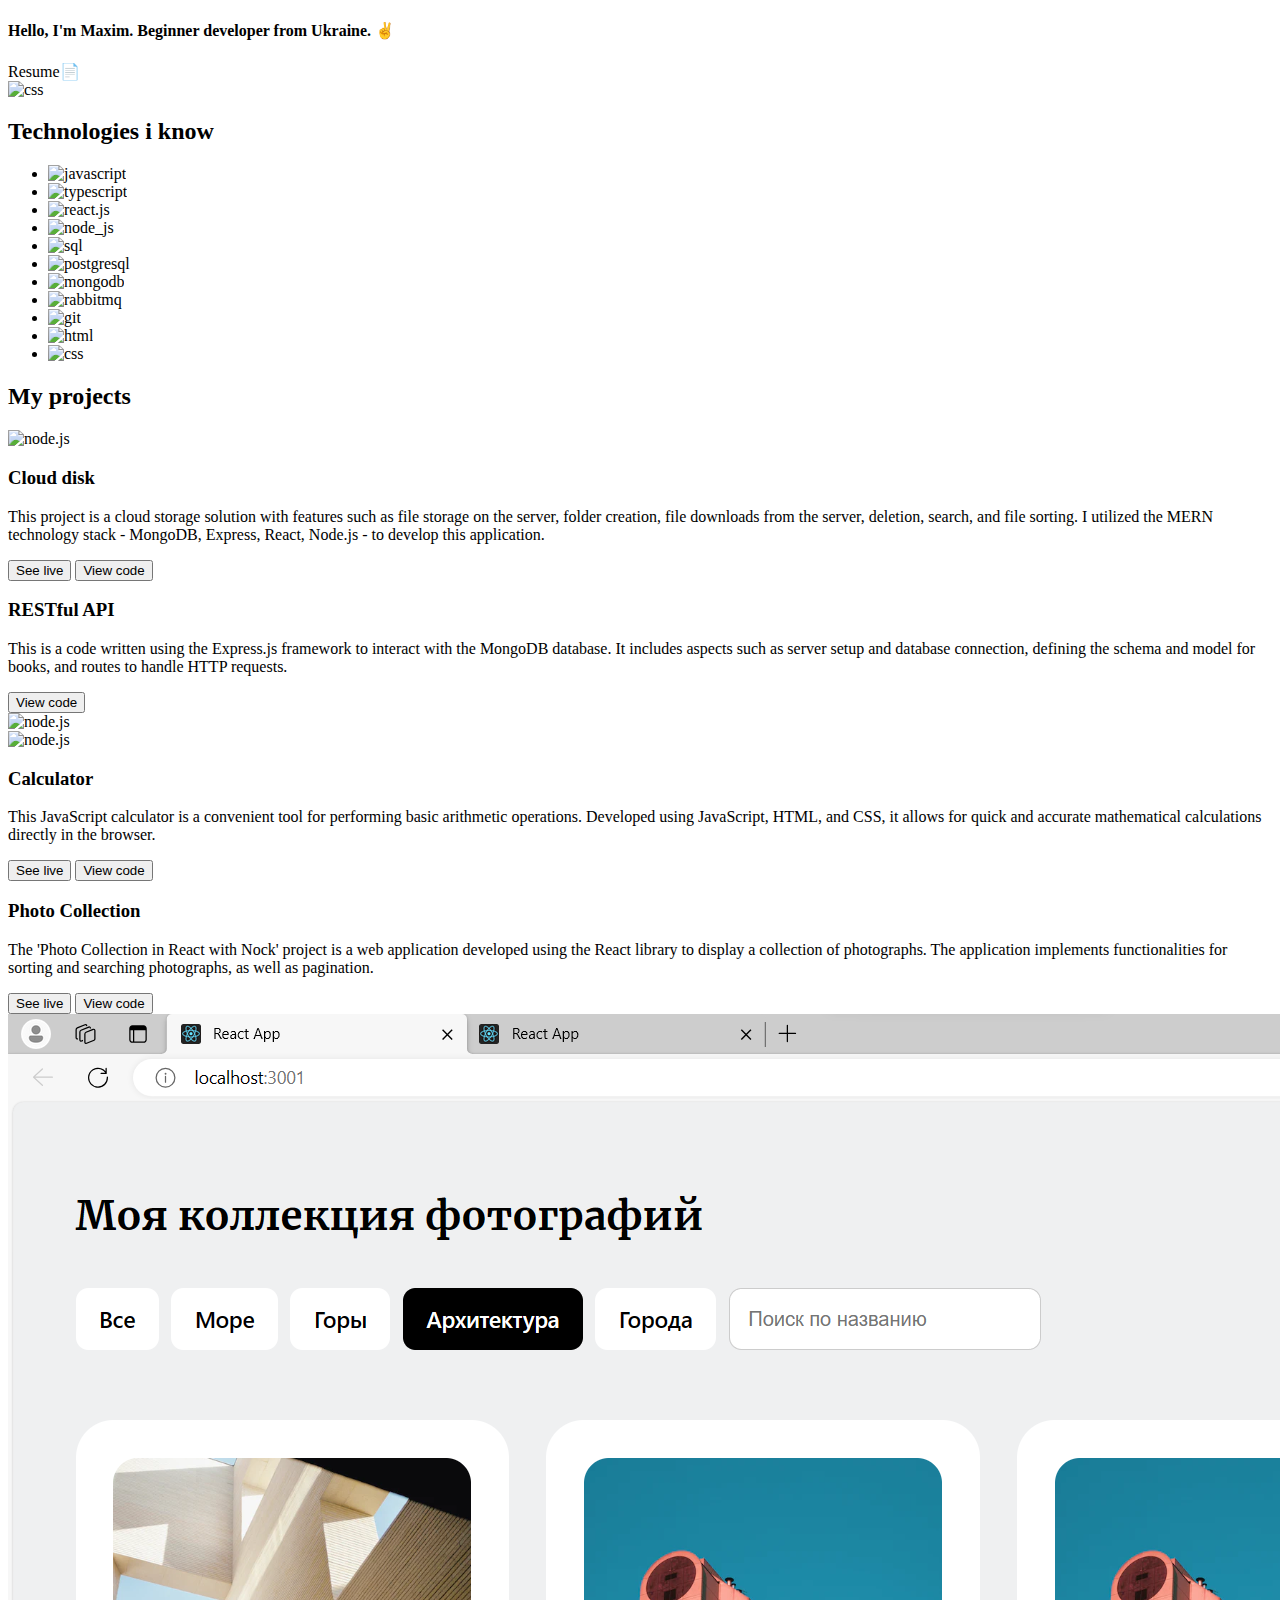
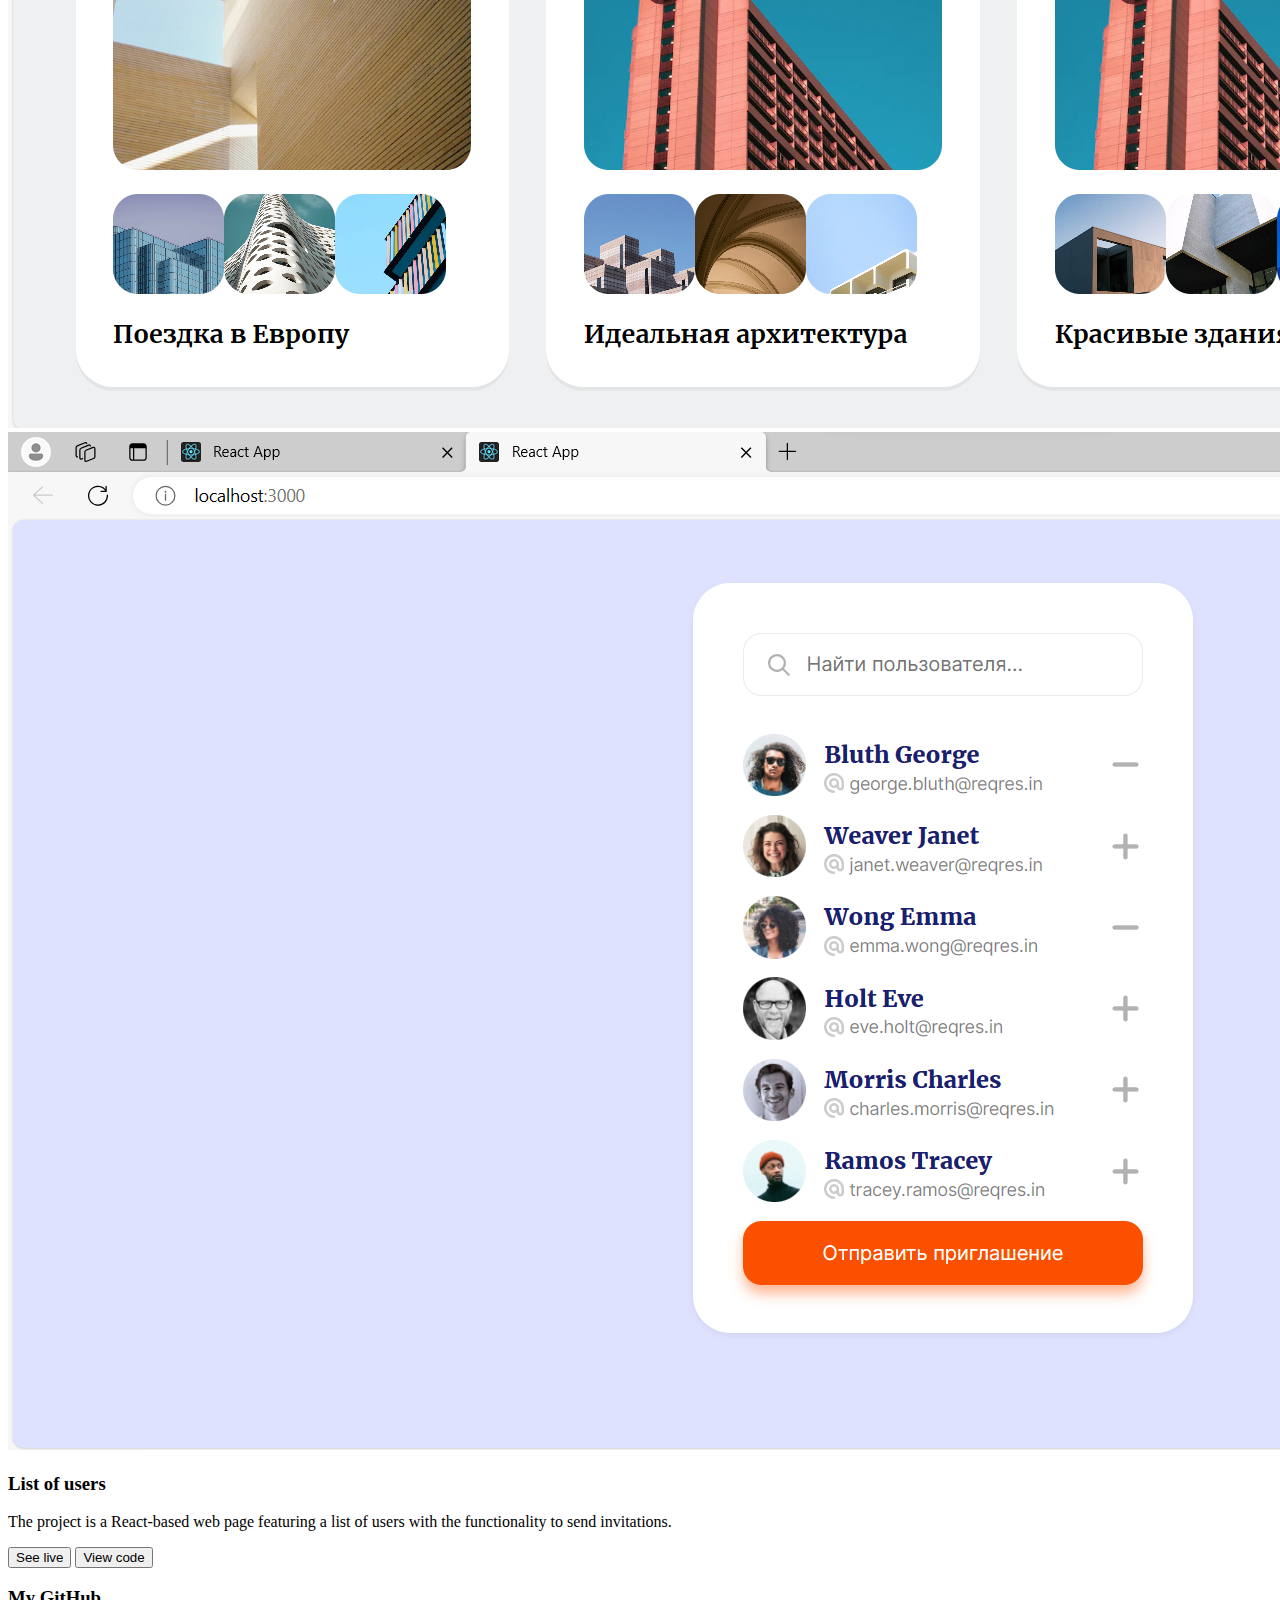
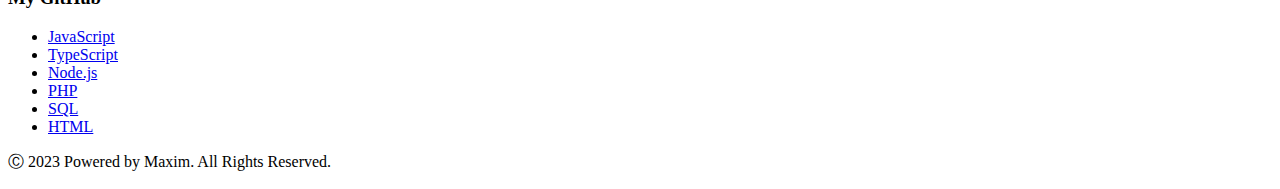
==== index.html @ 3930bd20 "resume" ====
<!DOCTYPE html>
<html>
  <head>
    <link
      href="https://fonts.googleapis.com/css2?family=Open+Sans:wght@400;700&display=swap"
      rel="stylesheet"
    />
    <link rel="stylesheet" href="css/styles.css" />
  </head>
  <body>
    <header>
      <div class="title" id="typed-title">
        <h2></h2>
        <h4>Hello, I'm Maxim. Beginner developer from Ukraine. ✌️</h4>
        <a>Resume📄</a>
      </div>
      <div class="my-photo">
        <img
          src="./img/my.img/photo_for_resume.jpg"
          alt="css"
          width="210"
          height="210"
        />
      </div>
    </header>
    <main>
      <div class="technologies">
        <h2>Technologies i know</h2>
        <ul class="tech-list">
          <li>
            <img
              src="./img/logo.img/javascript.png"
              alt="javascript"
              width="60"
              height="60"
            />
          </li>
          <li>
            <img
              src="./img/logo.img/typescript.png"
              alt="typescript"
              width="60"
              height="60"
            />
          </li>
          <li>
            <img
              src="./img/logo.img/react_js.png"
              alt="react.js"
              width="60"
              height="60"
            />
          </li>
          <li>
            <img
              src="./img/logo.img/node_js.png"
              alt="node_js"
              width="60"
              height="60"
            />
          </li>
          <li>
            <img
              src="./img/logo.img/sql_language.png"
              alt="sql"
              width="60"
              height="60"
            />
          </li>
          <li>
            <img
              src="./img/logo.img/postgresql.png"
              alt="postgresql"
              width="60"
              height="60"
            />
          </li>
          <li>
            <img
              src="./img/logo.img/mongodb.png"
              alt="mongodb"
              width="60"
              height="60"
            />
          </li>
          <li>
            <img
              src="./img/logo.img/rabbitmq.png"
              alt="rabbitmq"
              width="60"
              height="60"
            />
          </li>
          <li>
            <img
              src="./img/logo.img/git_control.png"
              alt="git"
              width="60"
              height="60"
            />
          </li>
          <li>
            <img
              src="./img/logo.img/html_marking.png"
              alt="html"
              width="60"
              height="60"
            />
          </li>
          <li>
            <img
              src="./img/logo.img/css_styles.png"
              alt="css"
              width="60"
              height="60"
            />
          </li>
        </ul>
      </div>
      <div class="my-project">
        <h2>My projects</h2>
        <div class="cloud-disk">
          <div class="cloud-disk-img">
            <img src="./img/coding.img/app-node-js.png" alt="node.js" />
          </div>
          <div class="cloud-disk-info">
            <h3>Сloud disk</h3>
            <p>
              This project is a cloud storage solution with features such as
              file storage on the server, folder creation, file downloads from
              the server, deletion, search, and file sorting. I utilized the
              MERN technology stack - MongoDB, Express, React, Node.js - to
              develop this application.
            </p>
            <div>
              <button
                onclick="window.location.href='https://react-mern-1ae26efebe68.herokuapp.com/registration'"
              >
                See live
              </button>
              <button
                onclick="window.location.href='https://github.com/maxsegeda/cloud-disk'"
              >
                View code
              </button>
            </div>
          </div>
        </div>
        <div class="cloud-disk">
          <div class="cloud-disk-info">
            <h3>RESTful API</h3>
            <p>
              This is a code written using the Express.js framework to interact
              with the MongoDB database. It includes aspects such as server
              setup and database connection, defining the schema and model for
              books, and routes to handle HTTP requests.
            </p>
            <div>
              <button
                onclick="window.location.href='https://github.com/maxsegeda/RESTful-API'"
              >
                View code
              </button>
            </div>
          </div>
          <div class="cloud-disk-img">
            <img src="./img/coding.img/api.png" alt="node.js" />
          </div>
        </div>
        <div class="cloud-disk">
          <div class="cloud-disk-img">
            <img src="./img/coding.img/calculator.png" alt="node.js" />
          </div>
          <div class="cloud-disk-info">
            <h3>Calculator</h3>
            <p>
              This JavaScript calculator is a convenient tool for performing
              basic arithmetic operations. Developed using JavaScript, HTML, and
              CSS, it allows for quick and accurate mathematical calculations
              directly in the browser.
            </p>
            <div>
              <button
                onclick="window.location.href='https://maxsegeda.github.io/Calculator/'"
              >
                See live
              </button>
              <button
                onclick="window.location.href='https://github.com/maxsegeda/Calculator'"
              >
                View code
              </button>
            </div>
          </div>
        </div>
        <div class="cloud-disk">
          <div class="cloud-disk-info">
            <h3>Photo Collection</h3>
            <p>
              The 'Photo Collection in React with Nock' project is a web
              application developed using the React library to display a
              collection of photographs. The application implements
              functionalities for sorting and searching photographs, as well as
              pagination.
            </p>
            <div>
              <button
                onclick="window.location.href='https://github.com/maxsegeda/photo_collection'"
              >
                See live
              </button>
              <button
                onclick="window.location.href='https://github.com/maxsegeda/photo_collection'"
              >
                View code
              </button>
            </div>
          </div>
          <div class="cloud-disk-img">
            <img src="./img/coding.img/photo-collection.png" alt="node.js" />
          </div>
        </div>
        <div class="cloud-disk">
          <div class="cloud-disk-img">
            <img src="./img/coding.img/list-of-users.png" alt="node.js" />
          </div>
          <div class="cloud-disk-info">
            <h3>List of users</h3>
            <p>
              The project is a React-based web page featuring a list of users
              with the functionality to send invitations.
            </p>
            <div>
              <button
                onclick="window.location.href='https://github.com/maxsegeda/photo_collection'"
              >
                See live
              </button>
              <button
                onclick="window.location.href='https://github.com/maxsegeda/list_of_users'"
              >
                View code
              </button>
            </div>
          </div>
        </div>
        <div class="about-myself-github">
          <div class="GitHub">
            <h3>My GitHub</h3>
            <ul>
              <li>
                <a href="https://github.com/maxsegeda/javascript">JavaScript</a>
              </li>
              <li>
                <a href="https://github.com/maxsegeda/TypeScript">TypeScript</a>
              </li>
              <li>
                <a href="https://github.com/maxsegeda/Node.js">Node.js</a>
              </li>
              <li>
                <a href="https://github.com/maxsegeda/php">PHP</a>
              </li>
              <li>
                <a href="https://github.com/maxsegeda/sql">SQL</a>
              </li>
              <li>
                <a href="https://github.com/maxsegeda/html-css">HTML</a>
              </li>
            </ul>
          </div>
        </div>
      </div>
    </main>
    <footer>
      <p>Ⓒ 2023 Powered by Maxim. All Rights Reserved.</p>
    </footer>
    <script src="./script.js"></script>
  </body>
</html>
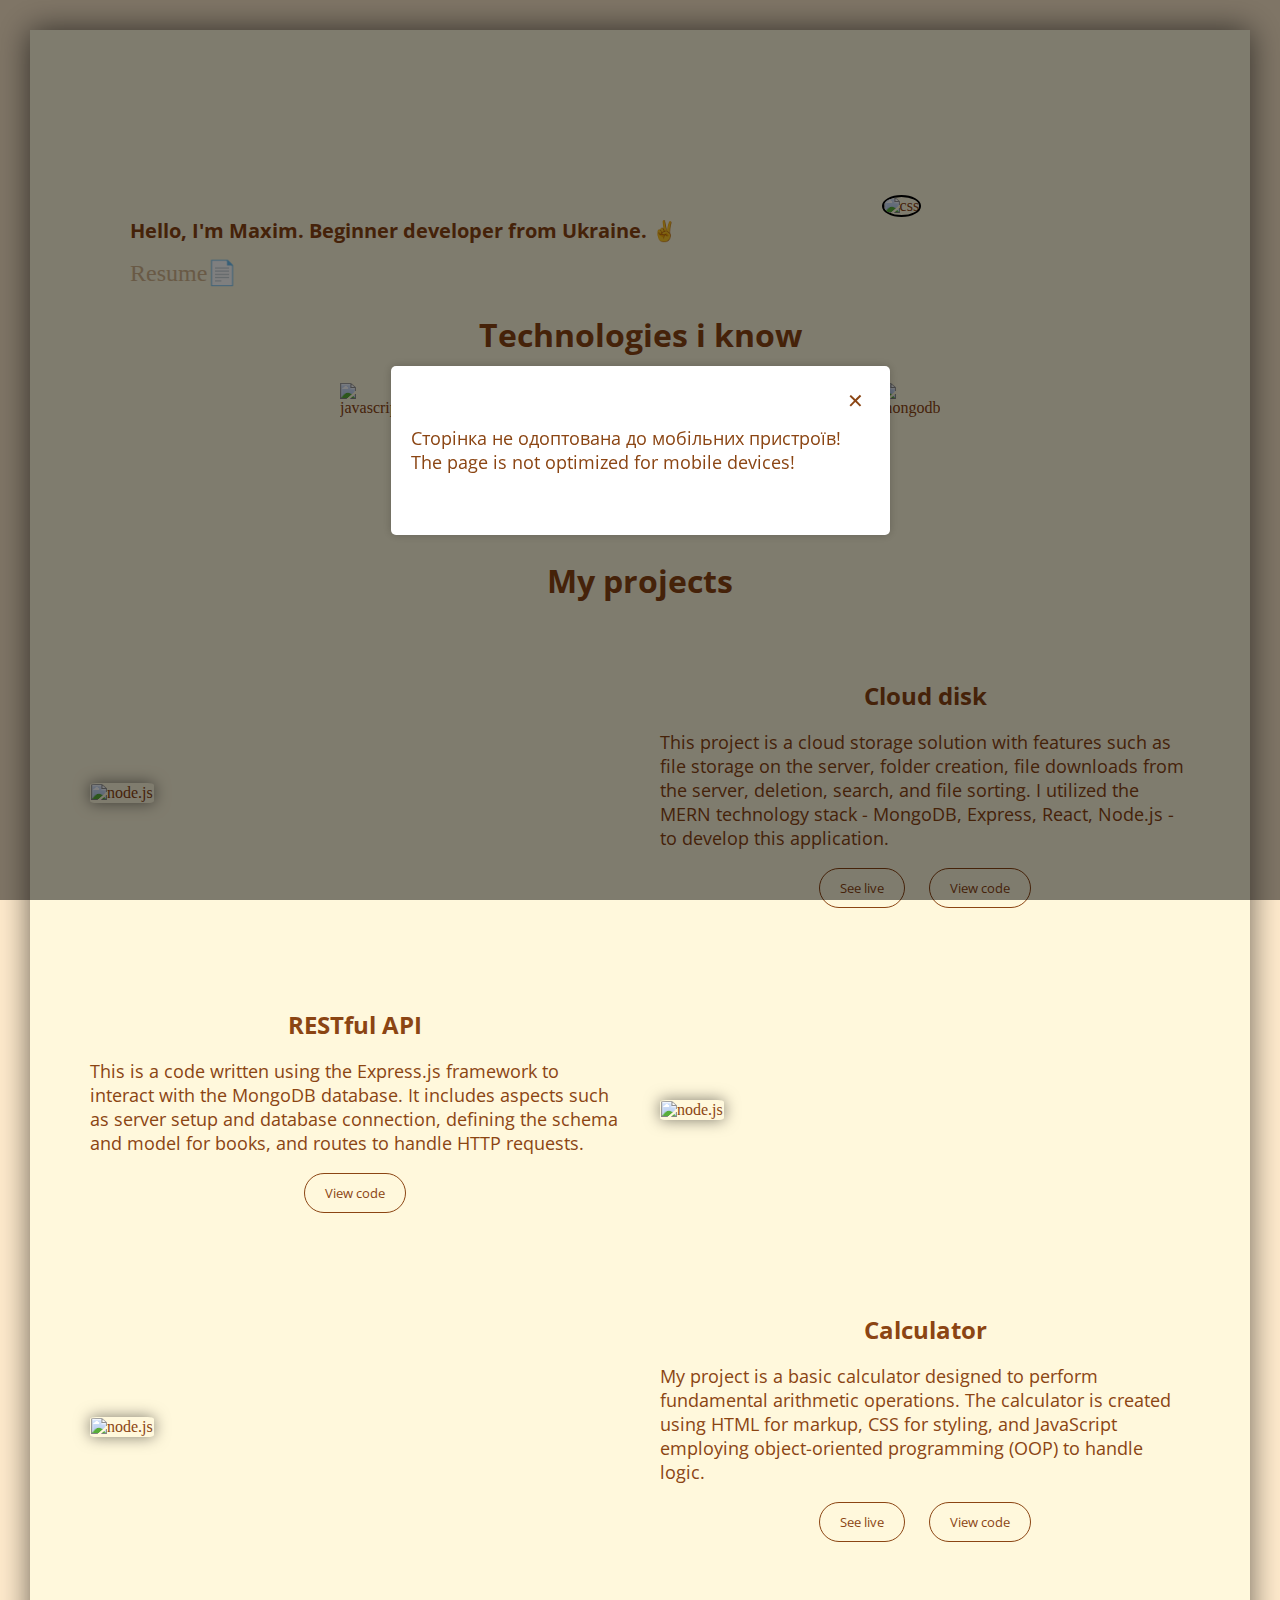
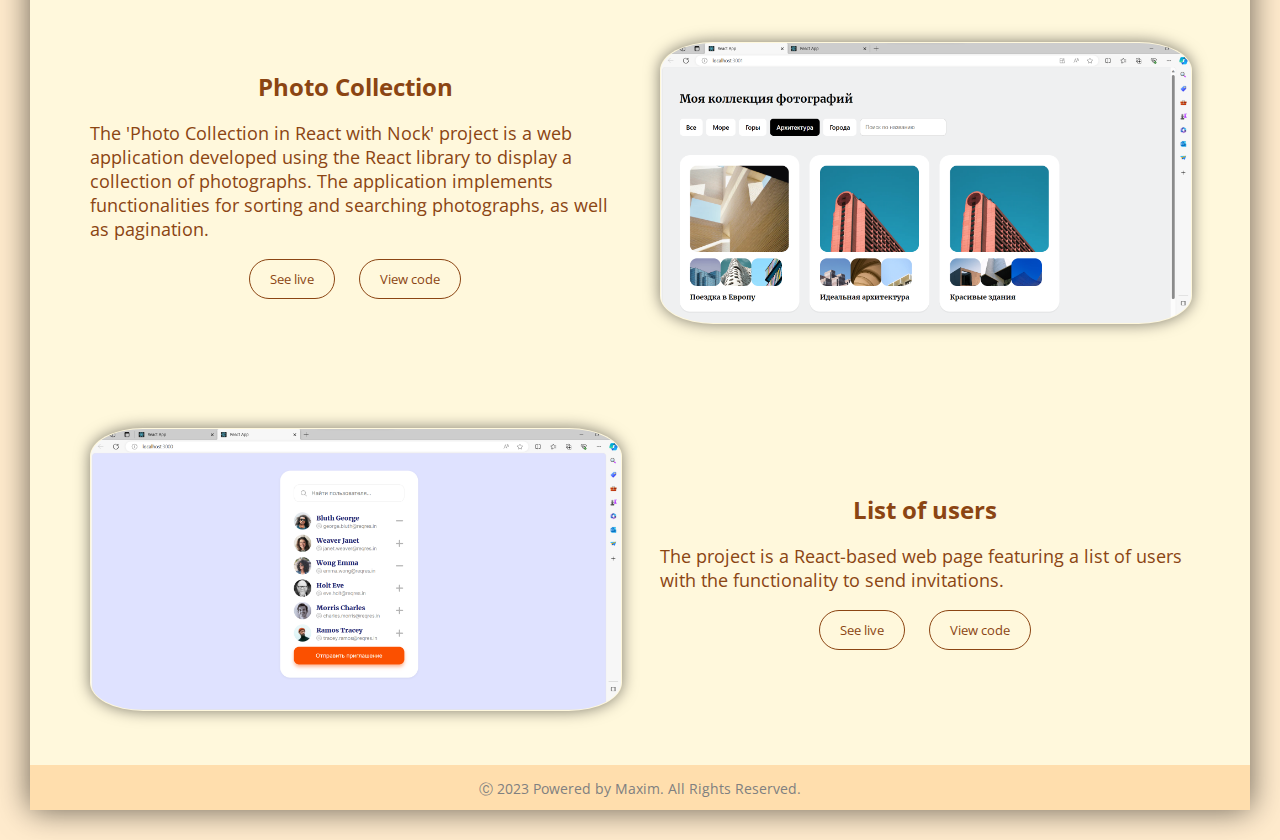
==== commit ab06ca1e: "Portfolio" ====
--- a/index.html
+++ b/index.html
@@ -8,6 +8,17 @@
     <link rel="stylesheet" href="css/styles.css" />
   </head>
   <body>
+    <div id="overlay" class="overlay">
+      <div class="modal">
+        <div class="curtain">
+          <button id="closeButton" class="closeButton">✕</button>
+          <p>
+            Сторінка не одоптована до мобільних пристроїв! <br />
+            The page is not optimized for mobile devices!
+          </p>
+        </div>
+      </div>
+    </div>
     <header>
       <div class="title" id="typed-title">
         <h2></h2>
@@ -174,10 +185,10 @@
           <div class="cloud-disk-info">
             <h3>Calculator</h3>
             <p>
-              This JavaScript calculator is a convenient tool for performing
-              basic arithmetic operations. Developed using JavaScript, HTML, and
-              CSS, it allows for quick and accurate mathematical calculations
-              directly in the browser.
+              My project is a basic calculator designed to perform fundamental
+              arithmetic operations. The calculator is created using HTML for
+              markup, CSS for styling, and JavaScript employing object-oriented
+              programming (OOP) to handle logic.
             </p>
             <div>
               <button
@@ -205,12 +216,12 @@
             </p>
             <div>
               <button
-                onclick="window.location.href='https://github.com/maxsegeda/photo_collection'"
-              >
-                See live
-              </button>
-              <button
-                onclick="window.location.href='https://github.com/maxsegeda/photo_collection'"
+                onclick="window.location.href='https://photo-collection-c55e8115e570.herokuapp.com/'"
+              >
+                See live
+              </button>
+              <button
+                onclick="window.location.href='https://list-of-user-df0a6ac8b437.herokuapp.com/'"
               >
                 View code
               </button>
@@ -232,7 +243,7 @@
             </p>
             <div>
               <button
-                onclick="window.location.href='https://github.com/maxsegeda/photo_collection'"
+                onclick="window.location.href='https://list-of-user-df0a6ac8b437.herokuapp.com'"
               >
                 See live
               </button>
@@ -242,31 +253,6 @@
                 View code
               </button>
             </div>
-          </div>
-        </div>
-        <div class="about-myself-github">
-          <div class="GitHub">
-            <h3>My GitHub</h3>
-            <ul>
-              <li>
-                <a href="https://github.com/maxsegeda/javascript">JavaScript</a>
-              </li>
-              <li>
-                <a href="https://github.com/maxsegeda/TypeScript">TypeScript</a>
-              </li>
-              <li>
-                <a href="https://github.com/maxsegeda/Node.js">Node.js</a>
-              </li>
-              <li>
-                <a href="https://github.com/maxsegeda/php">PHP</a>
-              </li>
-              <li>
-                <a href="https://github.com/maxsegeda/sql">SQL</a>
-              </li>
-              <li>
-                <a href="https://github.com/maxsegeda/html-css">HTML</a>
-              </li>
-            </ul>
           </div>
         </div>
       </div>
@@ -275,5 +261,6 @@
       <p>Ⓒ 2023 Powered by Maxim. All Rights Reserved.</p>
     </footer>
     <script src="./script.js"></script>
+    <script src="./curtain.js"></script>
   </body>
 </html>
--- a/css/styles.css
+++ b/css/styles.css
@@ -0,0 +1,258 @@
+h2,
+h3,
+h4,
+p,
+button,
+a {
+  font-family: "Open Sans", sans-serif;
+}
+h2 {
+  font-size: 32px;
+}
+h3 {
+  font-size: 24px;
+}
+h4 {
+  font-size: 20px;
+}
+ul {
+  padding: 0;
+}
+li {
+  list-style: none;
+}
+p {
+  font-size: 18px;
+}
+a {
+  text-decoration: none;
+  color: #8b4513;
+  border-bottom: 1px solid #8b4513;
+  padding-bottom: 5px;
+}
+a:hover {
+  border-bottom: 2px solid #8b4513;
+  font-weight: bold;
+}
+
+button {
+  color: #8b4513;
+}
+html {
+  background-color: #ffebcd;
+}
+body {
+  border: 2px solid transparen;
+  margin: 30px;
+  background-color: #fff8dc;
+  box-shadow: 0px 0px 30px rgba(0, 0, 0, 0.6);
+  color: #8b4513;
+}
+.overlay {
+  display: none;
+  position: fixed;
+  top: 0;
+  left: 0;
+  width: 100%;
+  height: 100%;
+  background: rgba(0, 0, 0, 0.5);
+  justify-content: center;
+  align-items: center;
+}
+
+.modal {
+  background-color: #fff;
+  padding: 20px;
+  border-radius: 5px;
+  box-shadow: 0 0 10px rgba(0, 0, 0, 0.2);
+}
+
+.curtain {
+  display: flex;
+  justify-content: space-between;
+  align-items: center;
+}
+
+.closeButton {
+  font-size: 20px;
+  cursor: pointer;
+  background: none;
+  border: none;
+  order: 1;
+  margin-bottom: 100px;
+}
+header {
+  display: flex;
+  align-items: center;
+}
+header div {
+  margin-top: 100px;
+}
+
+.title {
+  flex: 70%;
+  margin-left: 100px;
+}
+.title h2 {
+  height: 20px;
+  margin-bottom: 40px;
+}
+.title h4 {
+  margin-bottom: 15px;
+}
+
+.title a {
+  color: #d2b48c;
+  font-family: initial;
+  border: none;
+  font-size: 24px;
+  font-weight: normal;
+}
+.title a:hover {
+  cursor: pointer;
+}
+.my-photo {
+  flex: 25%;
+  margin-right: 100px;
+}
+.my-photo img {
+  border-radius: 50%;
+  border: 2px solid #000;
+  overflow: hidden;
+  width: 100%;
+  height: 100%;
+  text-align: center;
+}
+
+.technologies {
+  display: flex;
+  flex-direction: column;
+  align-items: center;
+}
+
+.tech-list {
+  display: flex;
+  flex-wrap: wrap;
+  width: 50%;
+  justify-content: center;
+  list-style: none;
+  padding: 0;
+  margin: 0;
+  gap: 30px;
+}
+.tech-list li {
+  width: 60px;
+  height: 60px;
+
+  box-sizing: border-box;
+}
+.tech-list li:nth-child(-n + 8) {
+  order: -1;
+}
+.my-project {
+  display: flex;
+  flex-direction: column;
+  align-items: center;
+}
+.my-project ul {
+  display: grid;
+  grid-template-columns: repeat(3, 1fr);
+  grid-gap: 30px;
+  margin: 0 auto;
+  width: 80%;
+}
+.cloud-disk {
+  display: flex;
+  flex-direction: row;
+  margin: 50px 40px;
+  justify-content: center;
+}
+
+.cloud-disk div {
+  flex: 1;
+  flex-basis: 50%;
+  margin: auto 20px;
+}
+.cloud-disk img {
+  width: 100%;
+  height: 100%;
+  object-fit: contain;
+  border-radius: 10%;
+  border: 1px solid rgba(0, 0, 0, 0);
+  box-shadow: 0px 0px 15px 0px rgba(0, 0, 0, 0.5);
+}
+.cloud-disk-info {
+  display: flex;
+  flex-direction: column;
+  align-items: center;
+}
+.cloud-disk-info h3 {
+  margin: 0;
+  padding: 0;
+}
+.cloud-disk button {
+  border-top-left-radius: 20px;
+  border-top-right-radius: 20px;
+  border-bottom-left-radius: 20px;
+  border-bottom-right-radius: 20px;
+  padding: 10px 20px;
+  background-color: #fff8dc;
+  border: 1px solid #8b4513;
+  transition: transform 0.3s ease;
+  margin: auto 10px;
+}
+.cloud-disk button:hover {
+  transform: scale(1.2);
+}
+.about-myself-github {
+  display: flex;
+  flex-direction: row;
+  margin: 50px 40px;
+  justify-content: center;
+}
+p a {
+  text-decoration: none;
+  all: unset;
+}
+p a:hover {
+  all: unset;
+  border-bottom: 1px solid #8b4513;
+}
+.about-myself,
+.GitHub {
+  display: flex;
+  flex-direction: column;
+}
+.about-myself {
+  width: 70%;
+}
+.about-myself h3 {
+  margin-left: 25px;
+}
+.about-myself p {
+  margin: 0;
+}
+.GitHub {
+  width: 30%;
+  margin-left: 90px;
+}
+.GitHub ul {
+  display: flex;
+  flex-direction: column;
+  margin-left: 0;
+}
+.GitHub li {
+  list-style: initial;
+  margin-bottom: 10px;
+}
+footer {
+  display: flex;
+  background-color: NavajoWhite;
+  text-align: center;
+  justify-content: center;
+  height: 45px;
+  color: Grey;
+}
+footer p {
+  font-size: 14px;
+}
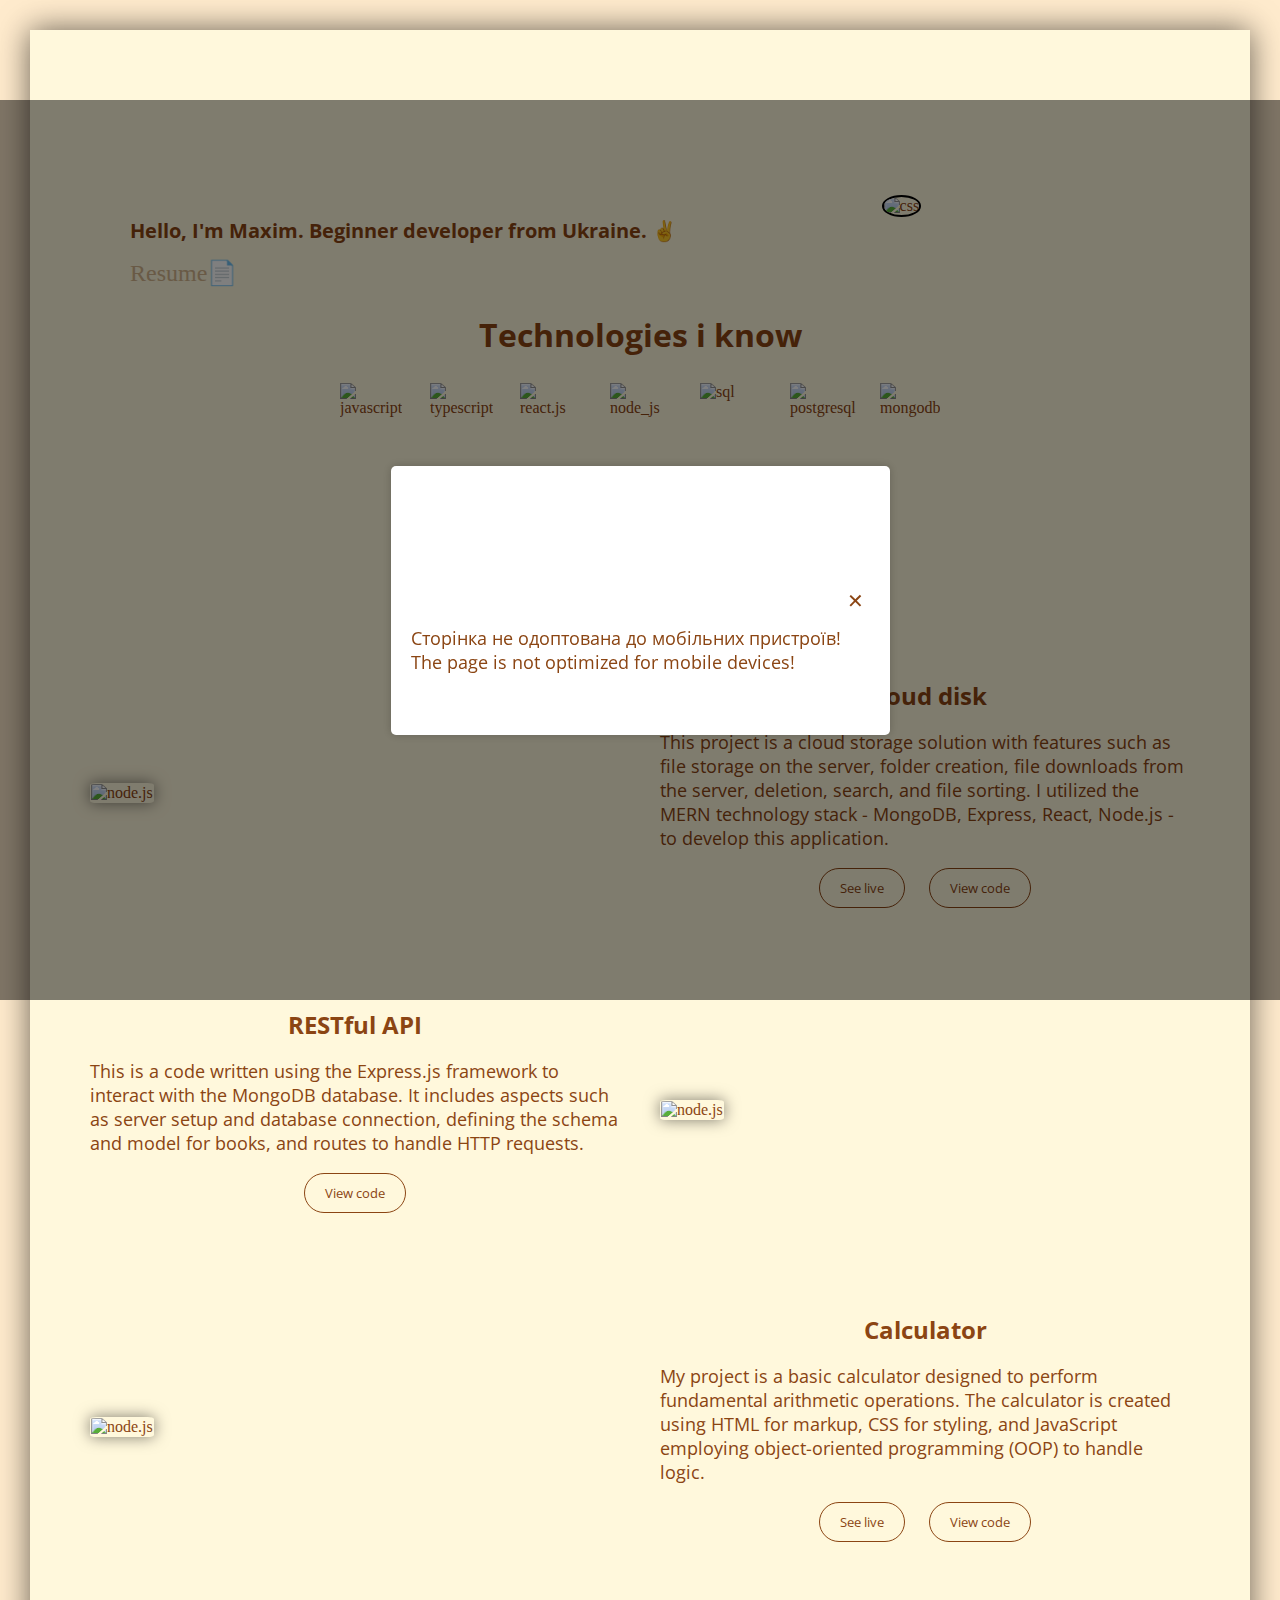
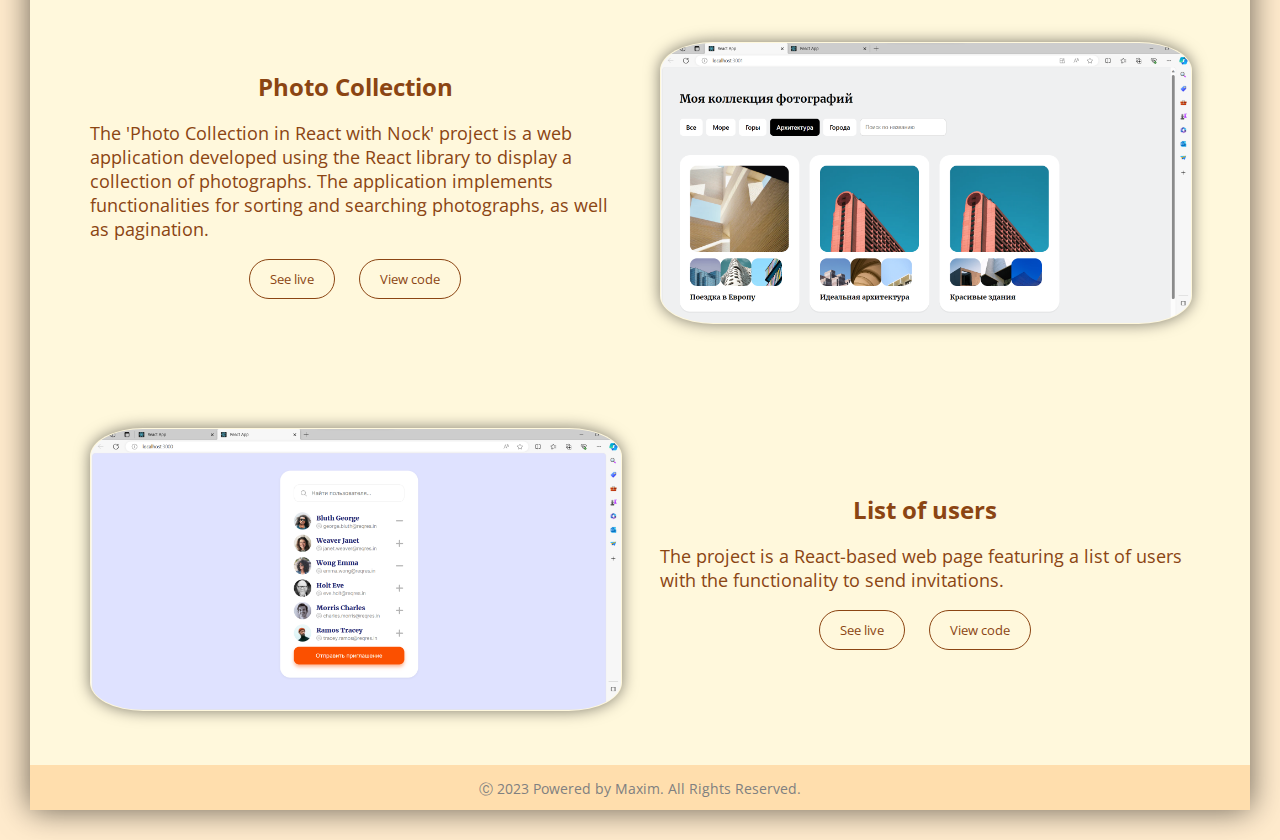
==== commit 9afeb964: "Update index.html" ====
--- a/index.html
+++ b/index.html
@@ -8,22 +8,22 @@
     <link rel="stylesheet" href="css/styles.css" />
   </head>
   <body>
-    <div id="overlay" class="overlay">
-      <div class="modal">
-        <div class="curtain">
-          <button id="closeButton" class="closeButton">✕</button>
-          <p>
-            Сторінка не одоптована до мобільних пристроїв! <br />
-            The page is not optimized for mobile devices!
-          </p>
-        </div>
-      </div>
-    </div>
     <header>
+      <div id="overlay" class="overlay">
+        <div class="modal">
+          <div class="curtain">
+            <button id="closeButton" class="closeButton">✕</button>
+            <p>
+              Сторінка не одоптована до мобільних пристроїв! <br />
+              The page is not optimized for mobile devices!
+            </p>
+          </div>
+        </div>
+      </div>
       <div class="title" id="typed-title">
         <h2></h2>
         <h4>Hello, I'm Maxim. Beginner developer from Ukraine. ✌️</h4>
-        <a>Resume📄</a>
+        <a href="https://europa.eu/europass/en/create-europass-cv">Resume📄</a>
       </div>
       <div class="my-photo">
         <img
